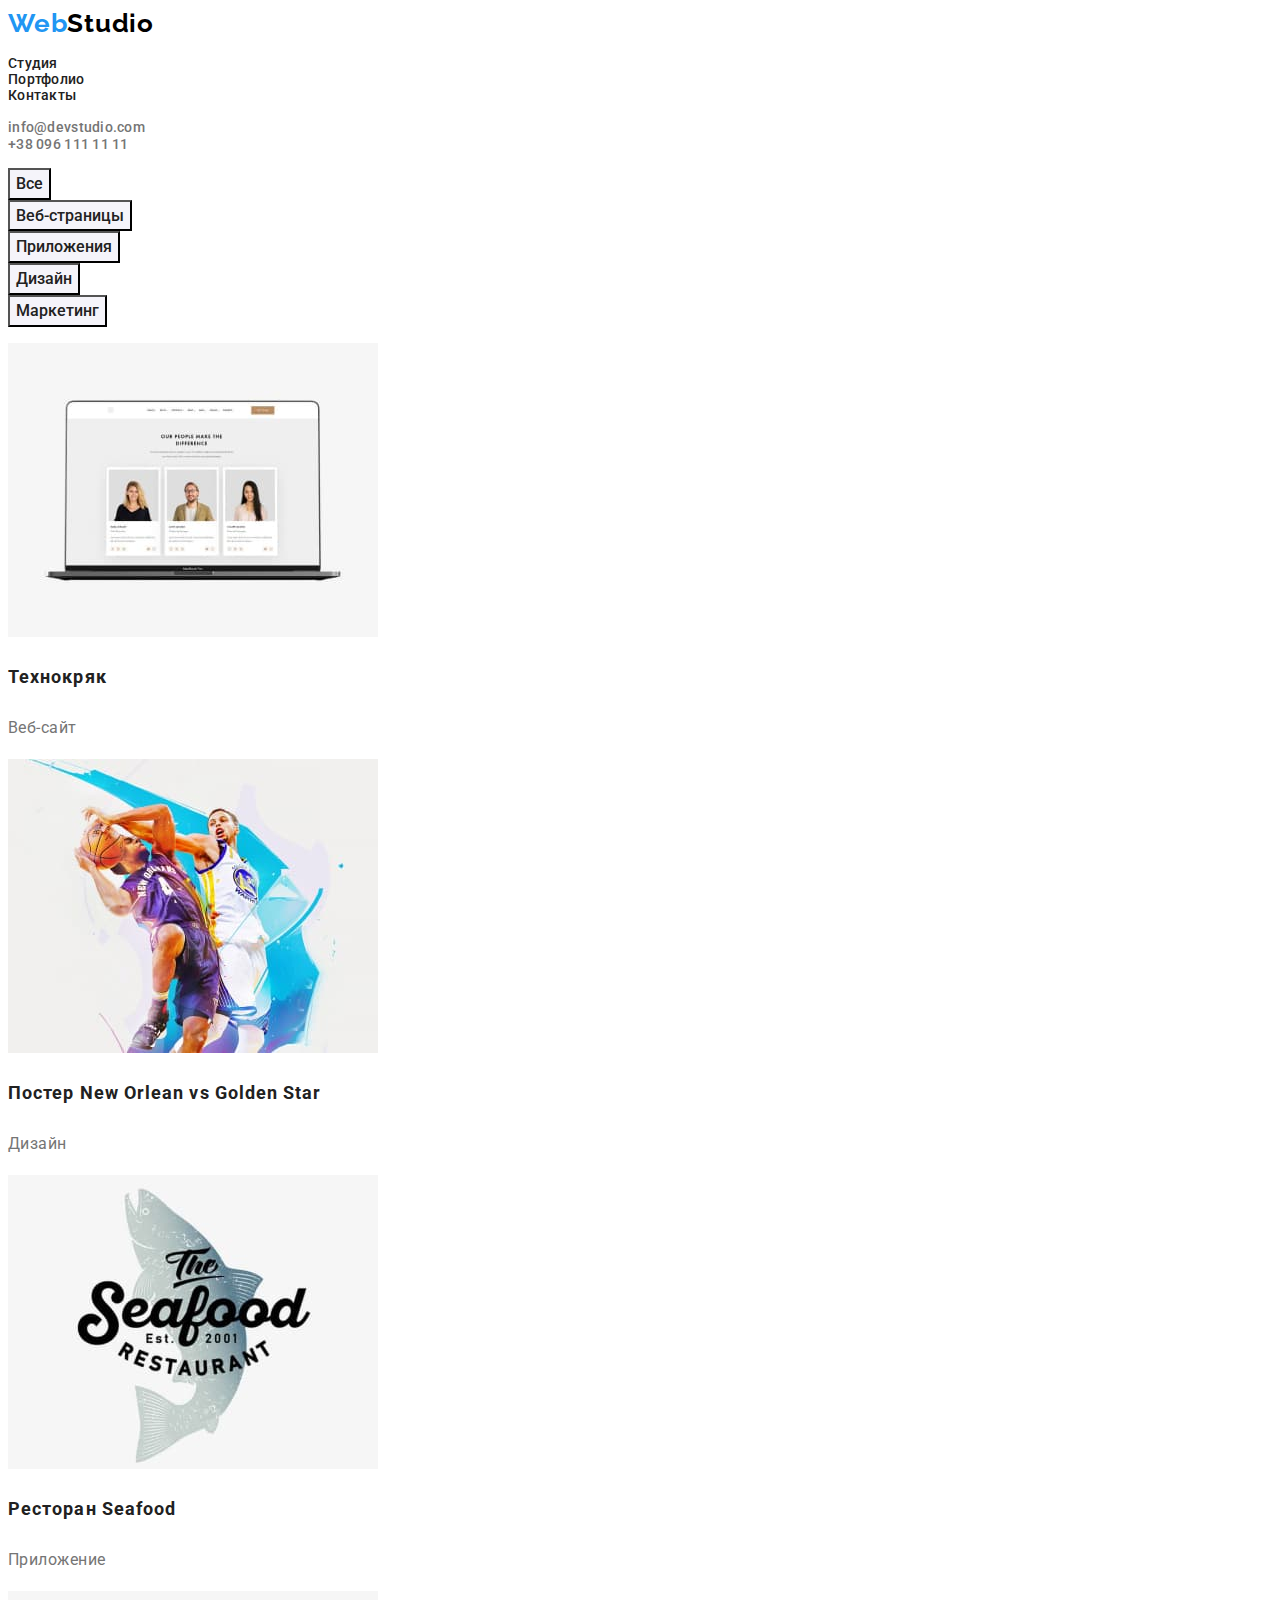
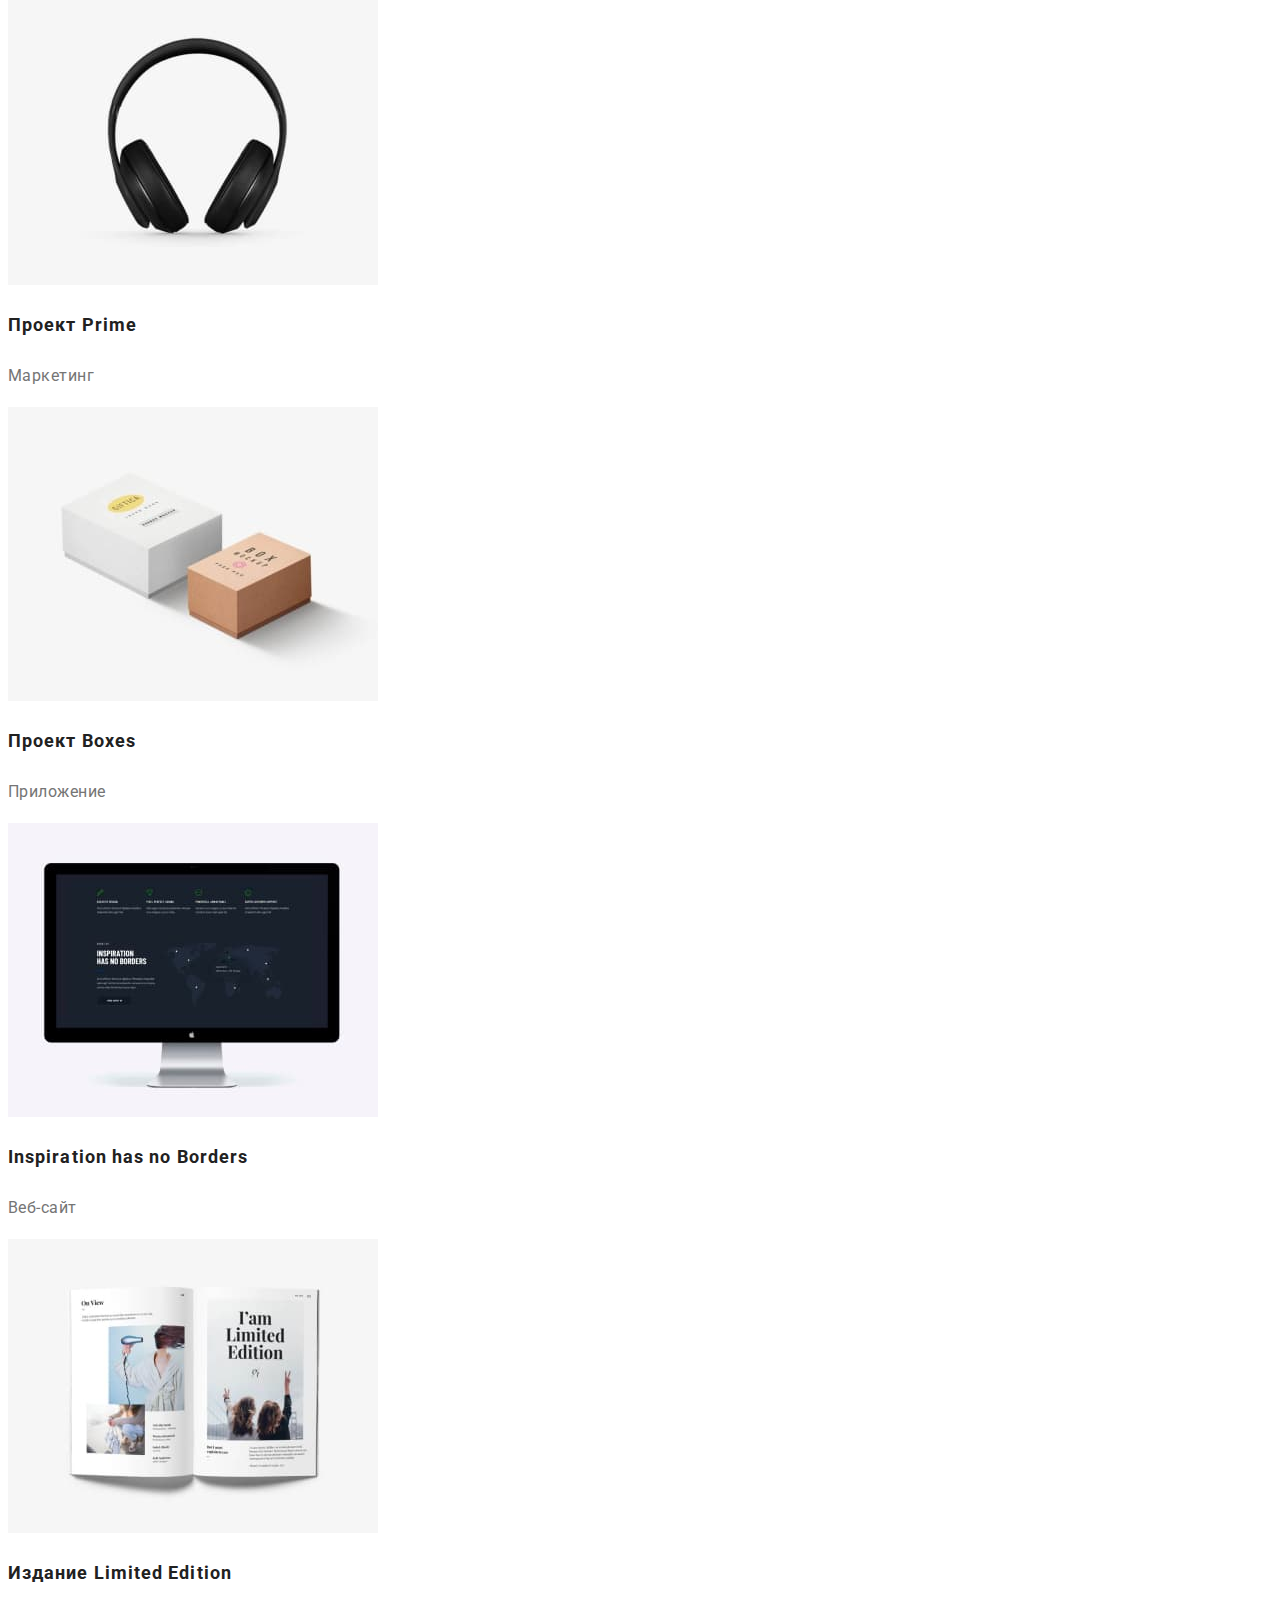
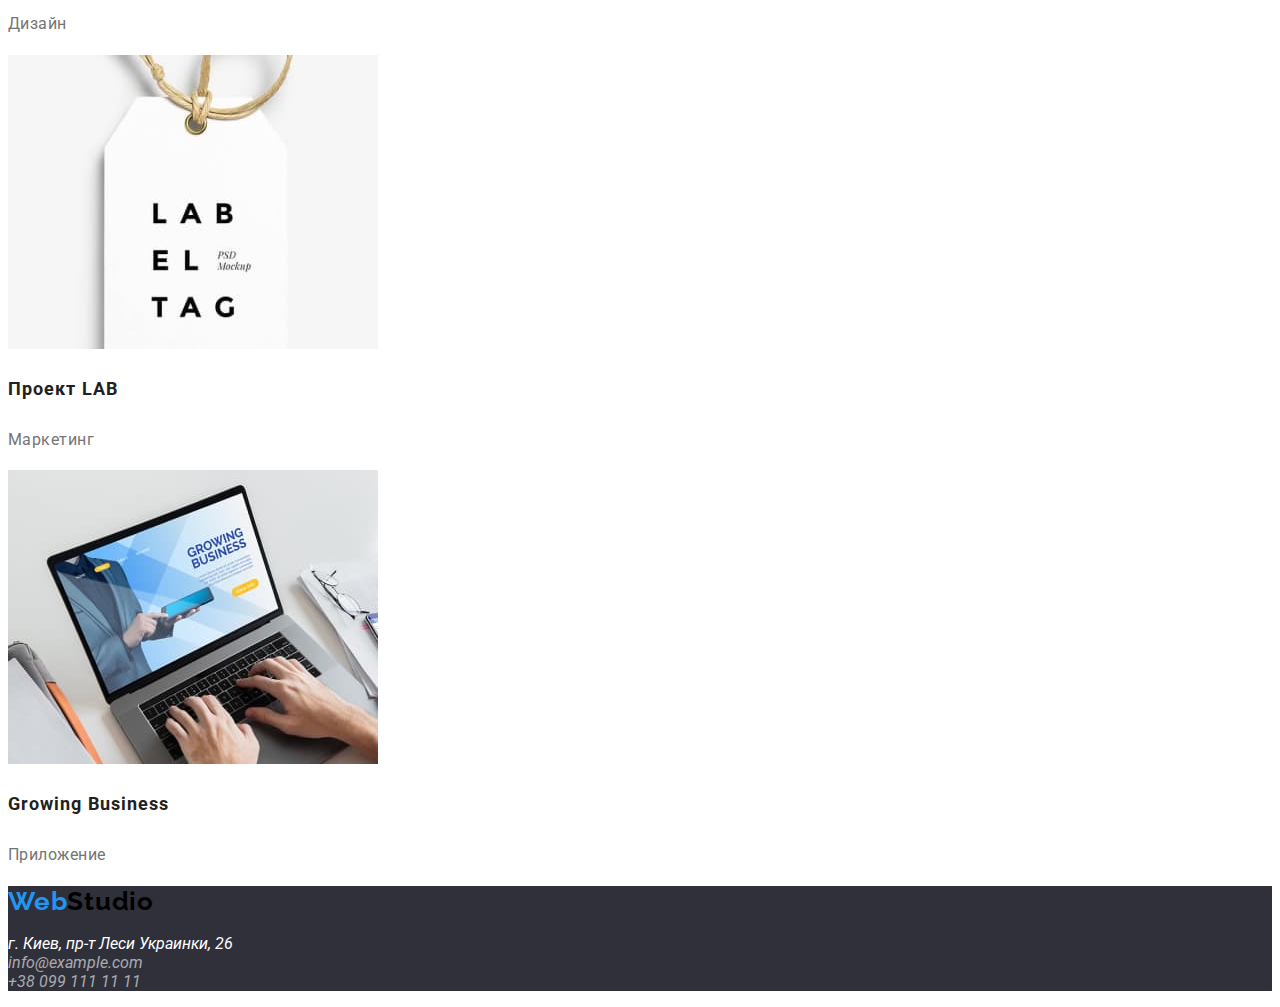
==== portfolio.html @ 608bc1d5 "done WH2" ====
<!DOCTYPE html>
<html lang="ru">
   <head>
      <meta charset="utf-8">
      <title>Портфолио</title>
      <link rel="stylesheet" href="./style/style.css">
      <link rel="preconnect" href="https://fonts.googleapis.com">
      <link rel="preconnect" href="https://fonts.gstatic.com" crossorigin>
      <link href="https://fonts.googleapis.com/css2?family=Raleway:wght@400;700&family=Roboto:wght@400;500;700;900&display=swap"
         rel="stylesheet">
   <style>
      li{
       list-style-type:none;
       }
      ul{
       padding-left: 0;
       }
  
   </style>

   </head>

      <body>
         <header >
                <a href class="logo-color-blue">Web<span class="logo-color-black">Studio</span></a>
                <nav>
                <ul class="menu-links">
                <li class="menu-nav"><a class="link" href="./index.html">Студия</a> </li>
                <li class="menu-nav"><a class="link" href="">Портфолио</a> </li>
                <li class="menu-nav"><a class="link" href="">Контакты</a> </li>
                </ul>
                </nav>
                <ul class="tel-email-links">
                     <li class="contacts-email"><a class="link" href="mailto:info@devstudio.com">info@devstudio.com</a></li>
                     <li class="contacts-tel"><a class="link" href="tel:+380961111111">+38 096 111 11 11</a></li>
                </ul>
         </header>
                
                <section>
                  
                <ul class="btn-color" >
                <li><button class="blue-btn pointer">Все</button>
                 </li>
                 <li><button class="blue-btn pointer">Веб-страницы</button>
                 </li>
                 <li><button class="blue-btn pointer">Приложения</button>
                 </li>
                 <li><button class="blue-btn pointer">Дизайн</button>
                 </li>
                 <li><button class="blue-btn pointer">Маркетинг</button>
                 </li>
                </ul>
                <ul>
                    <li>
                      <img src="./images/tehnokryack.jpg" 
                      alt="Технокряк"
                      width="370">
                      <h3 class="titel-text-third">Технокряк</h3>
                      <p class="content-text">Веб-сайт</p>
                    </li>
                    <li>
                      <img src="./images/poster.jpg" 
                      alt="Постер New Orlean vs Golden Star"
                      width="370">
                      <h3 class="titel-text-third">Постер New Orlean vs Golden Star</h3>
                      <p class="content-text">Дизайн</p>
                    </li>
                    <li>
                      <img src="./images/seafood-restaurant.jpg" 
                      alt="Ресторан Seafood"
                      width="370">
                      <h3 class="titel-text-third">Ресторан Seafood</h3>
                      <p class="content-text">Приложение</p>
                    </li>
                    <li>
                       <img src="./images/prime-proect.jpg" 
                       alt="Проект Prime"
                       width="370">
                       <h3 class="titel-text-third">Проект Prime</h3>
                       <p class="content-text">Маркетинг</p>
                     </li>       
                    <li>
                      <img src="./images/proect-boxes.jpg" 
                      alt="Проект Boxes"
                      width="370">
                      <h3 class="titel-text-third">Проект Boxes</h3>
                      <p class="content-text">Приложение</p>
                    </li>
                    <li>
                      <img src="./images/Inspiration-has-no-borders.jpg" 
                      alt="Inspiration has no Borders"
                      width="370">
                      <h3 class="titel-text-third">Inspiration has no Borders</h3>
                       <p class="content-text">Веб-сайт</p>
                    </li>
                    <li>
                      <img src="./images/limited-edition.jpg" 
                      alt="Издание Limited Edition"
                      width="370">
                      <h3 class="titel-text-third">Издание Limited Edition</h3>
                      <p class="content-text">Дизайн</p>
                    </li>
                    <li>
                      <img src="./images/proect-lab.jpg" 
                      alt="Проект LAB"
                      width="370">
                      <h3 class="titel-text-third">Проект LAB</h3>
                      <p class="content-text">Маркетинг</p>
                     </li>
                    <li>
                       <img src="./images/Growing-Business.jpg" 
                       alt="Growing Business"
                       width="370">
                      <h3 class="titel-text-third">Growing Business</h3>
                      <p class="content-text">Приложение</p>
                    </li>
                </ul>

                </section>
        <footer class="footer-bg">
         <a href class="logo-color-blue">Web<span class="logo-color-black">Studio</span></a>
           <address>
                <ul class="adress-links">
                    <li> <a class="link-footer" href="https://goo.gl/maps/7KZhAU5cMd4HBXm68"
                                 target="_blank"
                                 rel="noopener noreferrer"
                                 ><span class="color-white"> г. Киев, пр-т Леси Украинки, 26</span></a></li>
                    <li> <a class="link-footer" href="mailto:info@example.com"
                                >info@example.com</a></li>
                    <li> <a class="link-footer" href="tel:+380991111111"
                                >+38 099 111 11 11</a></li>

                </ul>

           </address>

        </footer>
     </body> 

</html>
---- style/style.css ----
:root {
  --second-title-color: #000000;
  --third-tex-color: #212121;
  --fourth-text-color: #757575;
  --fifeth-text-color: #2196f3;
}
a {
  text-decoration: none;
}

body {
  font-family: "Roboto", sans-serif;
  color: var(--third-tex-color);
}
.pointer {
  cursor: pointer;
}
/*---------------- LINKS NAV---------------------*/

.menu-links .link {
  color: var(--third-tex-color);
}
.menu-links .link:focus {
  color: var(--fifeth-text-color);
}

/*---------------- LINKS TEL/EMAIL---------------------*/

.tel-email-links .link {
  color: var(--fourth-text-color);
}
.tel-email-links .link:focus {
  color: var(--fifeth-text-color);
}

/*---------------- LOGOTIP ---------------------*/

.logo-color-blue {
  font-family: Raleway;
  font-weight: 400;
  font-weight: bold;
  font-size: 26px;
  line-height: 1.2;
  letter-spacing: 0.03em;
  color: var(--fifeth-text-color);
}

.logo-color-black {
  font-family: Raleway;
  font-weight: 400;
  font-weight: bold;
  font-size: 26px;
  line-height: 1.2;
  letter-spacing: 0.03em;
  color: #000000;
}

/*---------------- HEADER ---------------------*/

.menu-nav {
  font-weight: 500;
  font-size: 14px;
  line-height: 1.15;
  letter-spacing: 0.02em;
}

.contacts-email {
  font-weight: 500;
  font-size: 14px;
  line-height: 1.15;
  letter-spacing: 0.02em;
  color: var(--fourth-text-color);
}

.contacts-tel {
  font-weight: 500;
  font-size: 14px;
  line-height: 1.15;
  letter-spacing: 0.02em;
  color: var(--fourth-text-color);
}

/*---------------- HERO LIST ---------------------*/

.main-title-text {
  font-weight: 900;
  font-size: 44px;
  line-height: 1.36;
  text-align: center;
  letter-spacing: 0.06em;
  text-transform: uppercase;
  color: #ffffff;
  border: 1px solid #000000;
  background-color: #2f303a;
}

.main-button {
  font-style: normal;
  font-weight: bold;
  font-size: 16px;
  line-height: 1.87;
  width: 200px;
  height: 50px;
  left: 713px;
  top: 445px;
  color: #ffffff;
  background-color: #2196f3;
}

/*---------------- particular qualities ---------------------*/

.main-qualities {
  font-weight: bold;
  font-size: 14px;
  line-height: 1.15;
  letter-spacing: 0.03em;
  text-transform: uppercase;
  color: var(--third-tex-color);
}

.content-qualities {
  font-size: 14px;
  line-height: 1.71;
  letter-spacing: 0.03em;
  color: var(--fourth-text-color);
}

/*-------------------SPECIALIZATION----------------*/

.second-title-text {
  font-weight: bold;
  font-size: 36px;
  line-height: 1.17;
  text-align: center;
  letter-spacing: 0.03em;
  color: var(--third-tex-color);
}

/*-------------------COMAND----------------*/

.third-title-text {
  font-weight: 500;
  font-size: 16px;
  line-height: 1.19;
  letter-spacing: 0.03em;
  color: var(--third-tex-color);
}

.profession {
  font-size: 16px;
  line-height: 1.19;
  letter-spacing: 0.03em;
  color: var(--fourth-text-color);
}

/*-------------------FOOTER----------------*/

.adress-links .link-footer {
  color: rgba(255, 255, 255, 0.6);
}

.adress-links .link-footer:focus {
  color: var(--fifeth-text-color);
}

.footer-bg {
  font-weight: 400;
  background: #2f303a;
}

.color-white {
  color: #ffffff;
}
.adress-links .link-footer:focus .color-white {
  color: var(--fifeth-text-color);
}

/*---------------------------------------*/
/*------------PORTFOLIO------------------*/

.btn-color .blue-btn {
  background-color: #f5f4fa;
  font-family: Roboto;
  font-weight: 500;
  font-size: 16px;
  line-height: 1.62;
  color: #212121;
}
.btn-color .blue-btn:focus {
  background-color: var(--fifeth-text-color);
  color: #ffffff;
}

.titel-text-third {
  font-weight: 700;
  font-size: 18px;
  line-height: 2;
  letter-spacing: 0.06em;
  color: var(--third-tex-color);
}
.content-text {
  font-size: 16px;
  line-height: 1.87;
  letter-spacing: 0.03em;
  color: var(--fourth-text-color);
}
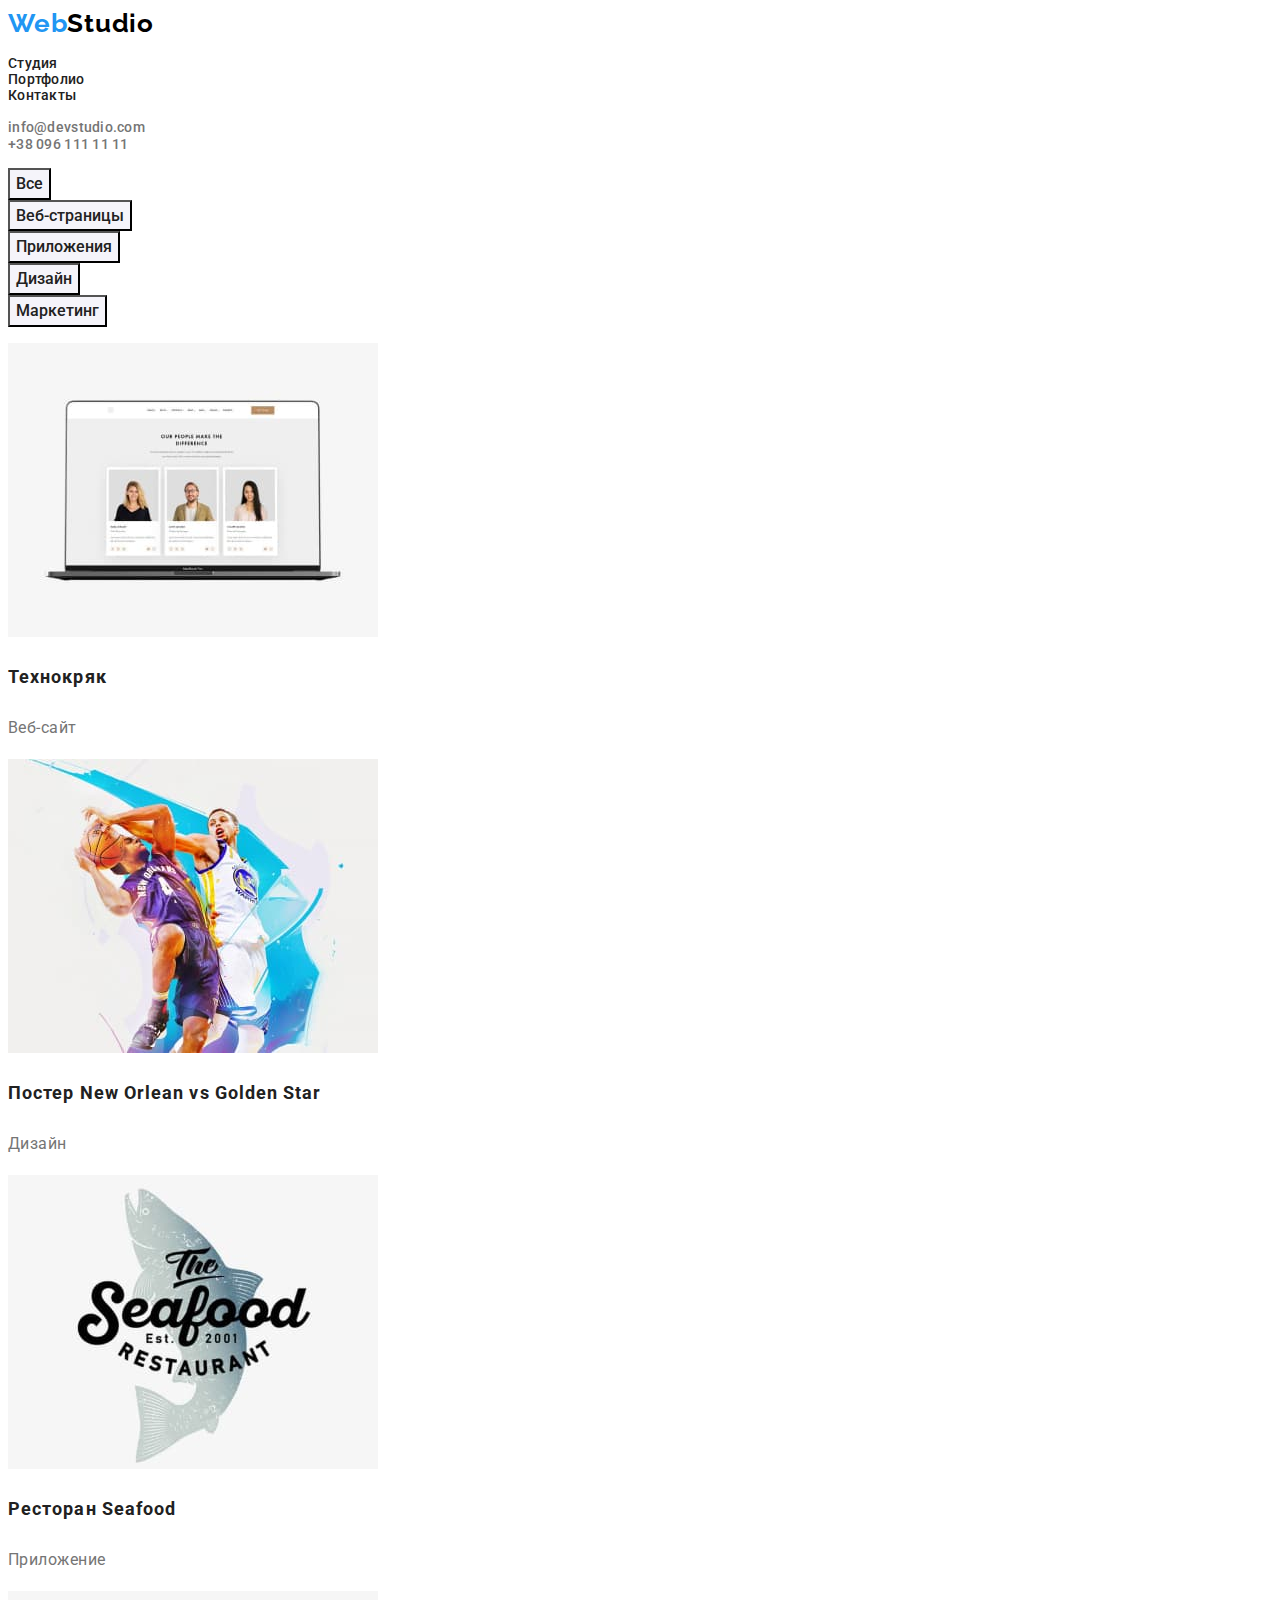
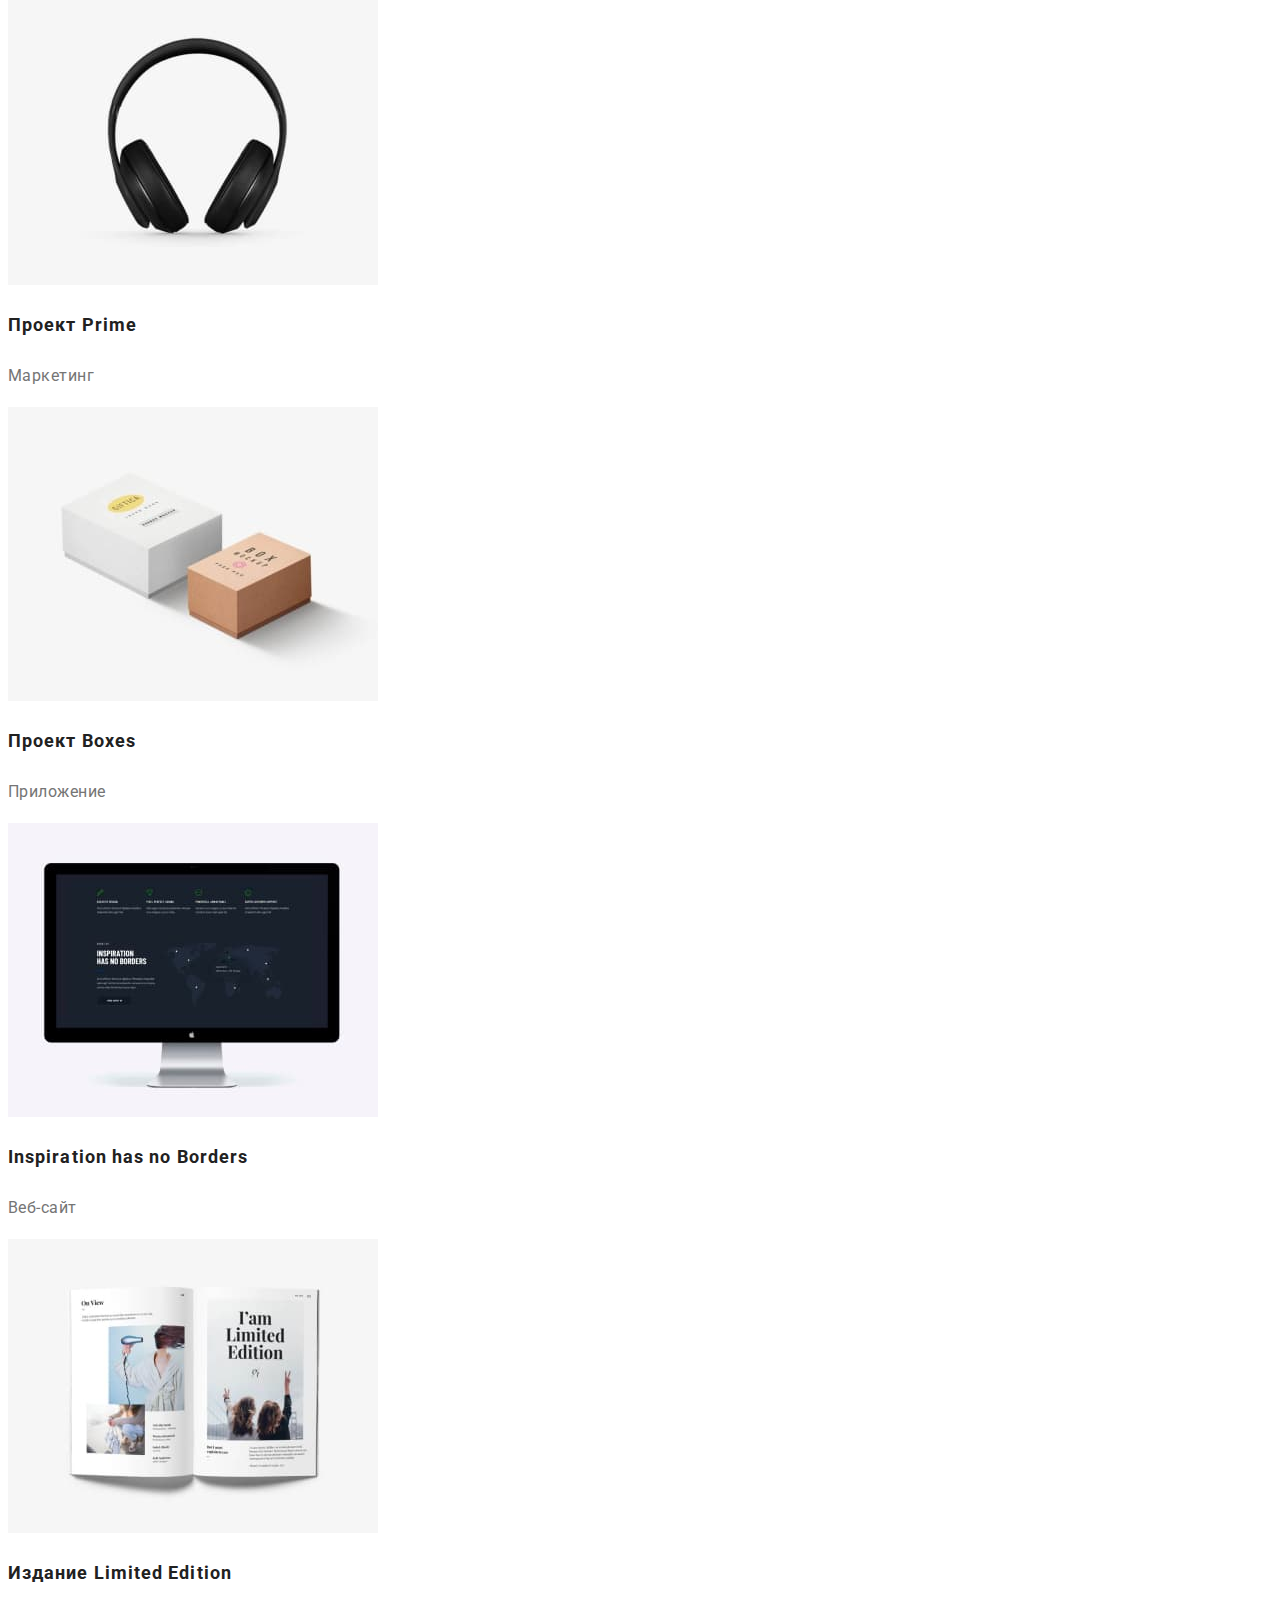
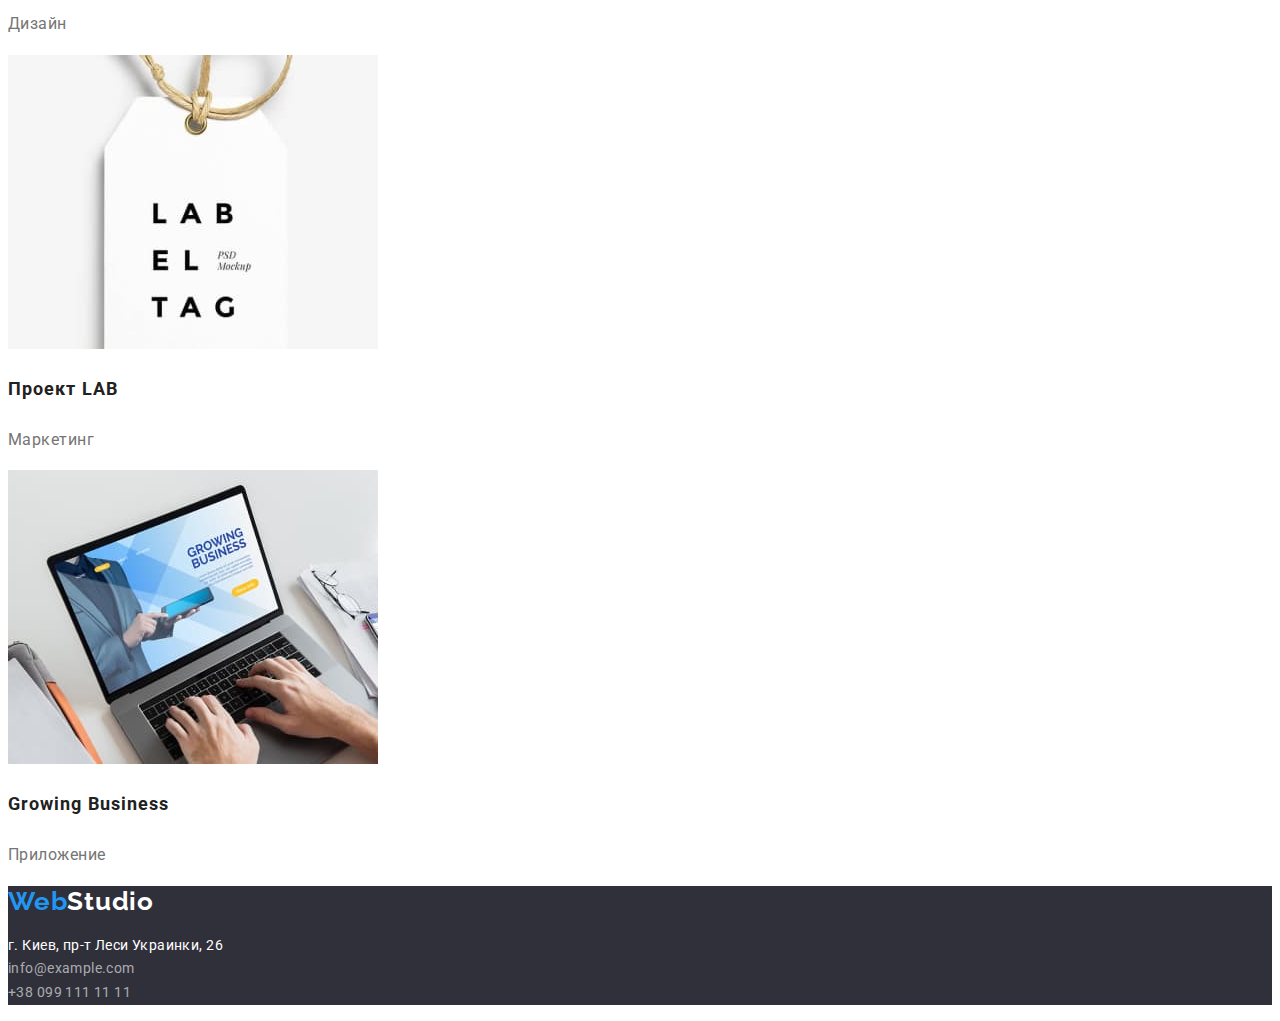
==== commit fcece00a: "footer fixed, logo color changed" ====
--- a/portfolio.html
+++ b/portfolio.html
@@ -118,16 +118,16 @@
 
                 </section>
         <footer class="footer-bg">
-         <a href class="logo-color-blue">Web<span class="logo-color-black">Studio</span></a>
+         <a href class="logo-color-blue">Web<span class="logo-color-white">Studio</span></a>
            <address>
                 <ul class="adress-links">
-                    <li> <a class="link-footer" href="https://goo.gl/maps/7KZhAU5cMd4HBXm68"
-                                 target="_blank"
-                                 rel="noopener noreferrer"
-                                 ><span class="color-white"> г. Киев, пр-т Леси Украинки, 26</span></a></li>
-                    <li> <a class="link-footer" href="mailto:info@example.com"
+                    <li> <a class="link-footer" 
+                            href="https://goo.gl/maps/7KZhAU5cMd4HBXm68"
+                            target="_blank"
+                            rel="noopener noreferrer"><span class="color-white footer-font"> г. Киев, пр-т Леси Украинки, 26</span></a></li>
+                    <li> <a class="link-footer footer-font" href="mailto:info@example.com"
                                 >info@example.com</a></li>
-                    <li> <a class="link-footer" href="tel:+380991111111"
+                    <li> <a class="link-footer footer-font" href="tel:+380991111111"
                                 >+38 099 111 11 11</a></li>
 
                 </ul>
--- a/style/style.css
+++ b/style/style.css
@@ -1,4 +1,5 @@
 :root {
+  --first-text-color: #ffffff;
   --second-title-color: #000000;
   --third-tex-color: #212121;
   --fourth-text-color: #757575;
@@ -33,7 +34,7 @@
   color: var(--fifeth-text-color);
 }
 
-/*---------------- LOGOTIP ---------------------*/
+/*---------------- LOGOTIP HEADER---------------------*/
 
 .logo-color-blue {
   font-family: Raleway;
@@ -55,6 +56,15 @@
   color: #000000;
 }
 
+.logo-color-white {
+  font-family: Raleway;
+  font-weight: 400;
+  font-weight: bold;
+  font-size: 26px;
+  line-height: 1.2;
+  letter-spacing: 0.03em;
+  color: var(--first-text-color);
+}
 /*---------------- HEADER ---------------------*/
 
 .menu-nav {
@@ -89,7 +99,7 @@
   text-align: center;
   letter-spacing: 0.06em;
   text-transform: uppercase;
-  color: #ffffff;
+  color: var(--first-text-color);
   border: 1px solid #000000;
   background-color: #2f303a;
 }
@@ -103,7 +113,7 @@
   height: 50px;
   left: 713px;
   top: 445px;
-  color: #ffffff;
+  color: var(--first-text-color);
   background-color: #2196f3;
 }
 
@@ -164,15 +174,22 @@
 }
 
 .footer-bg {
-  font-weight: 400;
   background: #2f303a;
 }
 
 .color-white {
-  color: #ffffff;
+  color: var(--first-text-color);
 }
 .adress-links .link-footer:focus .color-white {
   color: var(--fifeth-text-color);
+}
+
+.footer-font {
+  font-family: Roboto;
+  font-style: normal;
+  font-size: 14px;
+  line-height: 1.71;
+  letter-spacing: 0.03em;
 }
 
 /*---------------------------------------*/
@@ -184,11 +201,11 @@
   font-weight: 500;
   font-size: 16px;
   line-height: 1.62;
-  color: #212121;
+  color: var(--third-tex-color);
 }
 .btn-color .blue-btn:focus {
   background-color: var(--fifeth-text-color);
-  color: #ffffff;
+  color: var(--first-text-color);
 }
 
 .titel-text-third {
